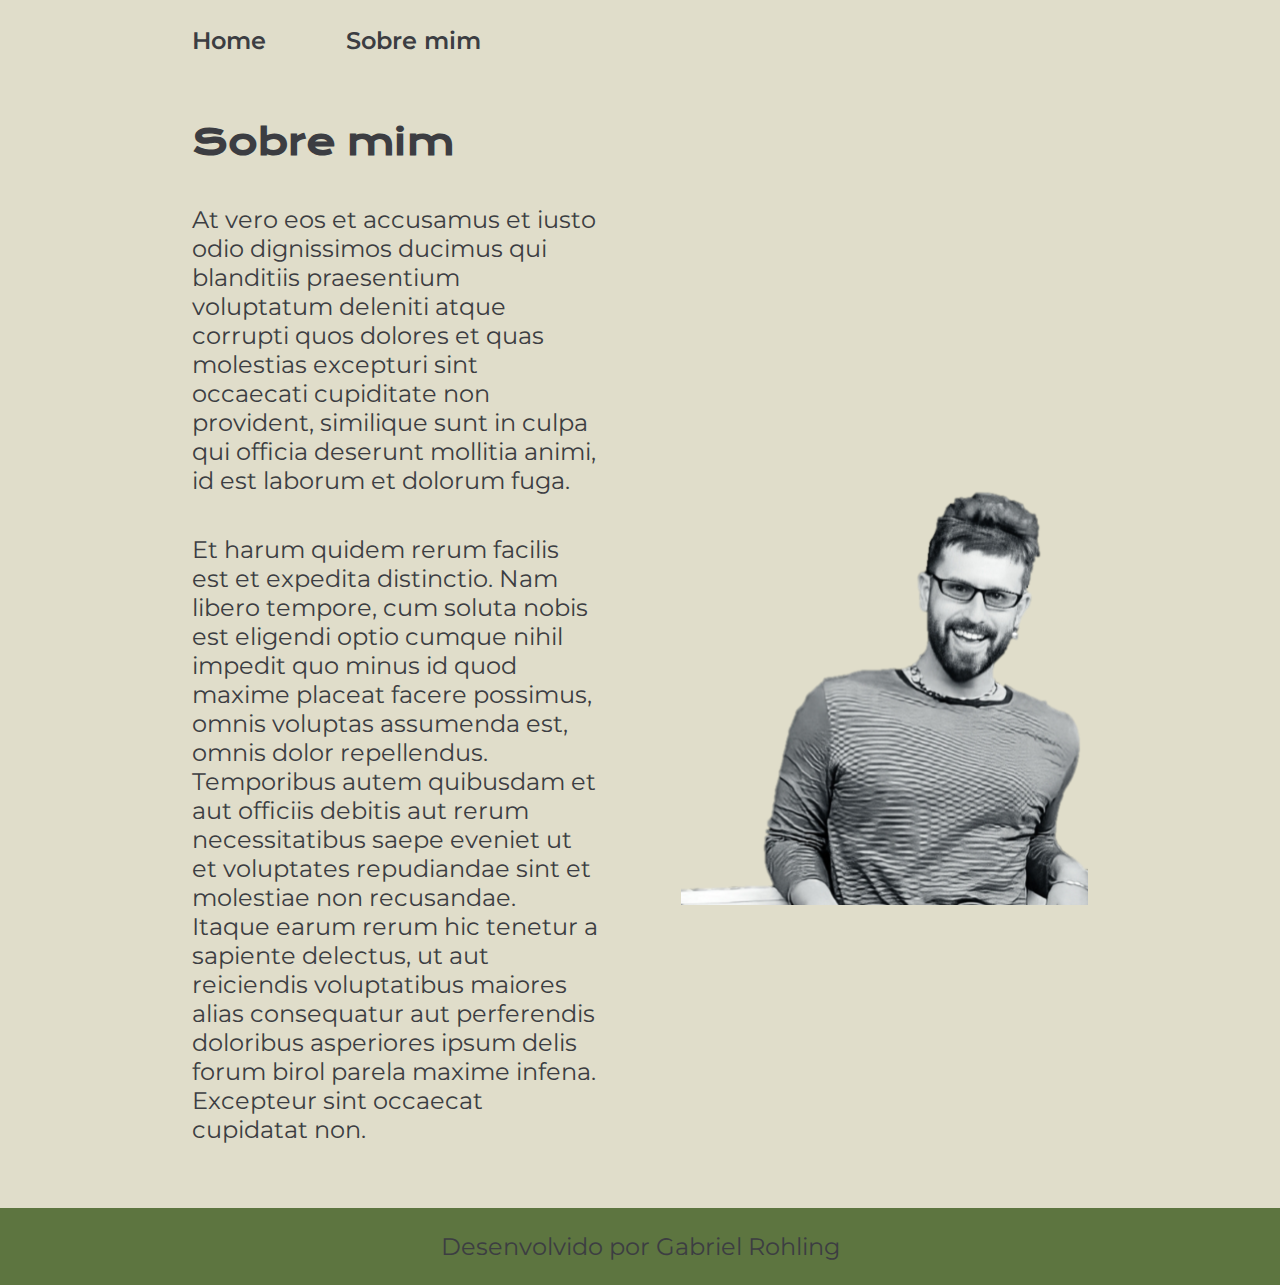
==== about.html @ a1432102 "Add files via upload" ====
<!DOCTYPE html>
<html lang="pt-br">
<head>
    <meta charset="UTF-8">
    <meta http-equiv="X-UA-Compatible" content="IE=edge">
    <meta name="viewport" content="width=device-width, initial-scale=1.0">
    <title>Sobre mim</title>
    <link rel="stylesheet" href="./style/styles.css">
</head>
<body>
    <header class="cabecalho">
        <nav class="cabecalho__menu">
            <a class="cabecalho__menu__link" href="index.html">Home</a>
            <a class="cabecalho__menu__link" href="about.html">Sobre mim</a>
        </nav>
    </header>
    <main class="apresentacao">
      <section class="apresentacao__conteudo">
        <h1 class="apresentacao__conteudo__titulo">Sobre mim</h1>
        <p class="apresentacao__conteudo__texto">At vero eos et accusamus et iusto odio dignissimos ducimus qui blanditiis praesentium voluptatum deleniti atque corrupti quos dolores et quas molestias excepturi sint occaecati cupiditate non provident, similique sunt in culpa qui officia deserunt mollitia animi, id est laborum et dolorum fuga.
            </p>
        <p class="apresentacao__conteudo__texto">Et harum quidem rerum facilis est et expedita distinctio. Nam libero tempore, cum soluta nobis est eligendi optio cumque nihil impedit quo minus id quod maxime placeat facere possimus, omnis voluptas assumenda est, omnis dolor repellendus. Temporibus autem quibusdam et aut officiis debitis aut rerum necessitatibus saepe eveniet ut et voluptates repudiandae sint et molestiae non recusandae. Itaque earum rerum hic tenetur a sapiente delectus, ut aut reiciendis voluptatibus maiores alias consequatur aut perferendis doloribus asperiores ipsum delis forum birol parela maxime infena. Excepteur sint occaecat cupidatat non.</p>
      </section>
      <img class="apresentacao__imagem" src="./assets/eusp.svg" alt="Eu">
    </main>
    <footer class="rodape">
        <p> Desenvolvido por Gabriel Rohling</p>
    </footer>
    
</body>
</html>
---- style/styles.css ----
@import url('https://fonts.googleapis.com/css2?family=Krona+One&family=Montserrat:wght@400;600&display=swap');


:root {
    --cor-primaria: #E0DDCA;
    --cor-secundaria: #3C3D42;
    --cor-terciaria: #5D7540;

    --font-primaria: 'Krona One', sans-serif;
    --font-secundaria: 'Montserrat', sans-serif;
}
* {
    margin: 0;
    padding: 0;
}

body {
    /* height: 100vh; Utilizado anteriormente para pagina utilizar 100% do "viewport height", com mais elementos ja não é mais necessário. */ 
    box-sizing: border-box;
    background-color: var(--cor-primaria);
    color: var(--cor-secundaria);
}

.cabecalho {
    padding: 2% 0% 0% 15%;
}

.cabecalho__menu {
    display: flex;
    gap: 80px;
}

.cabecalho__menu__link {
    font-family: var(--font-secundaria);
    font-size: 1.5rem;
    font-weight: 600;
    color:var(--cor-secundaria);
    text-decoration: none;


}
.titulo-destaque {
    color: var(--cor-terciaria)
}

.apresentacao {
    padding: 5% 15%;
    display: flex;
    align-items: center;
    justify-content: space-between;
    gap: 82px;
}

.apresentacao__conteudo {
    width: 50%;
    display: flex;
    flex-direction: column;
    gap: 40px;
}

.apresentacao__conteudo__titulo {
    font-size: 2.25rem;
    font-family: var(--font-primaria);
}

.apresentacao__conteudo__texto {
    font-size: 1.5rem;
    font-family:  var(--font-secundaria);
}

.apresentacao__links {
    display: flex;
    flex-direction: column;
    align-items: center;
    gap: 32px;
    justify-content: space-between;
}

.apresentacao__links__subtitulo {
    font-family: var(--font-primaria);
    font-weight: 400;
    font-size: 1.5rem;
}

.apresentacao__links__navegacao {
    /*background-color: #5D7540; Versão anterior do botão com a cor de fundo preenchida*/
    display: flex;
    justify-content: center;
    gap: 16px;
    border: 2px solid var(--cor-terciaria);
    text-align: center;
    width: 378px;
    border-radius: 8px;
    font-size: 1.5rem;
    font-family:  var(--font-secundaria);
    padding: 21.5px 0px;
    color:var(--cor-secundaria);
    font-weight: 600;
    text-decoration: none;
    
}
.apresentacao__links__img {
    width: 24px;
    height: 24px;
    left: 116px;
    top: 44px;
}

.apresentacao__links__navegacao:hover {
    background-color: var(--cor-terciaria);
    color: var(--cor-primaria);
}

.apresentacao__imagem {
    width: 50%;
}

.rodape {
    padding: 24px;
    background-color:var(--cor-terciaria);
    color:var(--cor-secundaria);
    text-align: center;
    font-family:  var(--font-secundaria);
    font-size: 1.5rem;
    font-weight: 400;

}

@media (max-width: 1200px) {

    .cabecalho {
        padding: 10%;
    }

    .cabecalho__menu {
        justify-content: center;
    }

    .apresentacao {
        flex-direction: column-reverse;
        padding: 5%;
    }

    .apresentacao__conteudo {
        width: auto;
    }
}
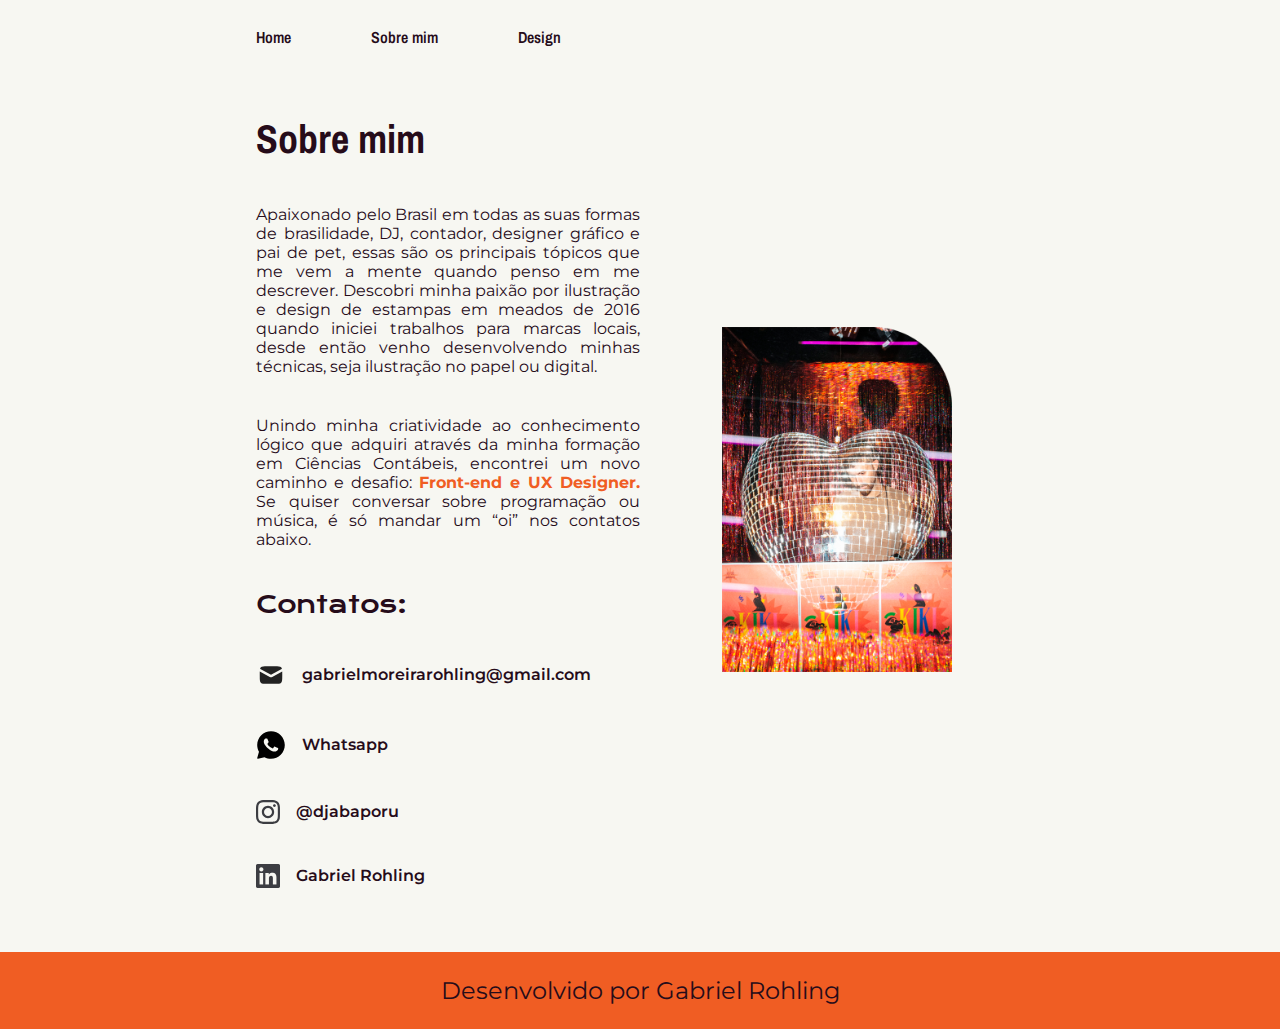
==== commit 01234cfe: "Add files via upload" ====
--- a/about.html
+++ b/about.html
@@ -12,16 +12,36 @@
         <nav class="cabecalho__menu">
             <a class="cabecalho__menu__link" href="index.html">Home</a>
             <a class="cabecalho__menu__link" href="about.html">Sobre mim</a>
+            <a class="cabecalho__menu__link" href="designgrafico.html">Design</a>
         </nav>
     </header>
     <main class="apresentacao">
       <section class="apresentacao__conteudo">
         <h1 class="apresentacao__conteudo__titulo">Sobre mim</h1>
-        <p class="apresentacao__conteudo__texto">At vero eos et accusamus et iusto odio dignissimos ducimus qui blanditiis praesentium voluptatum deleniti atque corrupti quos dolores et quas molestias excepturi sint occaecati cupiditate non provident, similique sunt in culpa qui officia deserunt mollitia animi, id est laborum et dolorum fuga.
+        <p class="apresentacao__conteudo__texto">Apaixonado pelo Brasil em todas as suas formas de brasilidade, DJ, contador, designer gráfico e pai de pet, essas são os principais tópicos que me vem a mente quando penso em me descrever.
+            Descobri minha paixão por ilustração e design de estampas em meados de 2016 quando iniciei trabalhos para marcas locais, desde então venho desenvolvendo minhas técnicas, seja ilustração no papel ou digital.
             </p>
-        <p class="apresentacao__conteudo__texto">Et harum quidem rerum facilis est et expedita distinctio. Nam libero tempore, cum soluta nobis est eligendi optio cumque nihil impedit quo minus id quod maxime placeat facere possimus, omnis voluptas assumenda est, omnis dolor repellendus. Temporibus autem quibusdam et aut officiis debitis aut rerum necessitatibus saepe eveniet ut et voluptates repudiandae sint et molestiae non recusandae. Itaque earum rerum hic tenetur a sapiente delectus, ut aut reiciendis voluptatibus maiores alias consequatur aut perferendis doloribus asperiores ipsum delis forum birol parela maxime infena. Excepteur sint occaecat cupidatat non.</p>
+        <p class="apresentacao__conteudo__texto">Unindo minha criatividade ao conhecimento lógico que adquiri através da minha formação em Ciências Contábeis, encontrei um novo caminho e desafio: <strong class="titulo-destaque">Front-end e UX Designer.</strong>
+            Se quiser conversar sobre programação ou música, é só mandar um “oi” nos contatos abaixo.</p>
+        <h2 class="apresentacao__links__contatos">Contatos:</h2>
+            <a class="apresentacao__links__contatos__links" href="">
+                <img class="apresentacao__links__img2" src="./assets/emailicon.svg">
+                gabrielmoreirarohling@gmail.com  
+            </a>
+            <a class="apresentacao__links__contatos__links" href="https://wa.me/5547996858394/">
+                <img class="apresentacao__links__img2" src="./assets/whatsappicon.svg">
+                Whatsapp  
+            </a>
+            <a class="apresentacao__links__contatos__links" href="https://www.instagram.com/djabaporu/">
+                <img class="apresentacao__links__img" src="./assets/instagramicon.svg">
+            @djabaporu
+            </a>
+            <a class="apresentacao__links__contatos__links" href="https://www.linkedin.com/in/gabrielrohling/">
+                <img class="apresentacao__links__img" src="./assets/linkedinicon.png">
+                Gabriel Rohling
+            </a>
       </section>
-      <img class="apresentacao__imagem" src="./assets/eusp.svg" alt="Eu">
+      <img class="apresentacao__imagem" src="./assets/eukiki.png" alt="Eu">
     </main>
     <footer class="rodape">
         <p> Desenvolvido por Gabriel Rohling</p>
--- a/style/styles.css
+++ b/style/styles.css
@@ -1,13 +1,15 @@
-@import url('https://fonts.googleapis.com/css2?family=Krona+One&family=Montserrat:wght@400;600&display=swap');
+@import url('https://fonts.googleapis.com/css2?family=Archivo+Narrow&family=Krona+One&family=Montserrat:ital,wght@0,600;1,400&display=swap');
+
 
 
 :root {
-    --cor-primaria: #E0DDCA;
-    --cor-secundaria: #3C3D42;
-    --cor-terciaria: #5D7540;
+    --cor-primaria: #F7F7F2;
+    --cor-secundaria: #260C1A;
+    --cor-terciaria: #F05D23;
 
     --font-primaria: 'Krona One', sans-serif;
     --font-secundaria: 'Montserrat', sans-serif;
+    --font-tercearia: 'Archivo Narrow'
 }
 * {
     margin: 0;
@@ -18,11 +20,11 @@
     /* height: 100vh; Utilizado anteriormente para pagina utilizar 100% do "viewport height", com mais elementos ja não é mais necessário. */ 
     box-sizing: border-box;
     background-color: var(--cor-primaria);
-    color: var(--cor-secundaria);
+    color: var(--cor-secundaria)
 }
 
 .cabecalho {
-    padding: 2% 0% 0% 15%;
+    padding: 2% 0% 0% 20%;
 }
 
 .cabecalho__menu {
@@ -31,8 +33,8 @@
 }
 
 .cabecalho__menu__link {
-    font-family: var(--font-secundaria);
-    font-size: 1.5rem;
+    font-family: var(--font-tercearia);
+    font-size: 1rem;
     font-weight: 600;
     color:var(--cor-secundaria);
     text-decoration: none;
@@ -44,10 +46,10 @@
 }
 
 .apresentacao {
-    padding: 5% 15%;
+    padding: 5% 20%;
     display: flex;
     align-items: center;
-    justify-content: space-between;
+    
     gap: 82px;
 }
 
@@ -59,27 +61,28 @@
 }
 
 .apresentacao__conteudo__titulo {
-    font-size: 2.25rem;
-    font-family: var(--font-primaria);
+    font-size: 2.50rem;
+    font-family: var(--font-tercearia);
 }
 
 .apresentacao__conteudo__texto {
-    font-size: 1.5rem;
-    font-family:  var(--font-secundaria);
+    font-size: 1rem;
+    font-family: var(--font-secundaria);
+    text-align: justify;
 }
 
 .apresentacao__links {
     display: flex;
     flex-direction: column;
     align-items: center;
-    gap: 32px;
+    gap: 20px;
     justify-content: space-between;
 }
 
 .apresentacao__links__subtitulo {
-    font-family: var(--font-primaria);
+    font-family: var(--font-tercearia);
     font-weight: 400;
-    font-size: 1.5rem;
+    font-size: 1rem;
 }
 
 .apresentacao__links__navegacao {
@@ -90,15 +93,35 @@
     border: 2px solid var(--cor-terciaria);
     text-align: center;
     width: 378px;
-    border-radius: 8px;
-    font-size: 1.5rem;
+    border-radius: 15px;
+    font-size: 1rem;
     font-family:  var(--font-secundaria);
-    padding: 21.5px 0px;
+    padding: 10px 0px;
     color:var(--cor-secundaria);
     font-weight: 600;
     text-decoration: none;
     
 }
+
+.apresentacao__links__contatos {
+    font-family: var(--font-primaria);
+    font-weight: 400;
+    font-size: 1.5rem;
+}
+
+.apresentacao__links__contatos__links {
+    display: flex;
+    align-items:center;
+    gap: 16px;
+    text-align: center;
+    width: 378px;
+    font-size: 1rem;
+    font-family:  var(--font-secundaria);
+    color:var(--cor-secundaria);
+    font-weight: 600;
+    text-decoration: none;
+}
+
 .apresentacao__links__img {
     width: 24px;
     height: 24px;
@@ -106,13 +129,154 @@
     top: 44px;
 }
 
+.apresentacao__links__img2 {
+    width: 30px;
+    height: 30px;
+    left: 116px;
+    top: 44px;
+}
+
+.apresentacao__conteudo__estampa {
+    display: grid;
+    gap: 50px;
+       
+}
+
+.item1 {
+    grid-column-start: 1;
+    grid-column-end: 2;
+    width: 420px;
+    height: 450px;
+    border: 1px solid var(--cor-secundaria);
+    font-size: 12px;
+    font-family: var(--font-secundaria);
+    padding: 10% 5% 5% 10%;
+    
+}
+
+.item2 {
+    grid-column-start: 3;
+    grid-column-end: 4;
+    width: 420px;
+    height: 450px;
+    border: 1px solid var(--cor-secundaria);
+    font-size: 12px;
+    font-family: var(--font-secundaria);
+    padding: 10% 5% 5% 10%;
+}
+
+.item3 {
+    grid-column-start: 1;
+    grid-column-end: 2;
+    width: 420px;
+    height: 450px;
+    border: 1px solid var(--cor-secundaria);
+    font-size: 12px;
+    font-family: var(--font-secundaria);
+    padding: 10% 5% 5% 10%;
+    
+}
+
+
+.apresentacao__conteudo__estampa__TE{
+    width: 399px;
+    height: 382px;
+    padding: 10px;
+}
+
+.apresentacao__conteudo__estampa__TE2{
+    width: 399px;
+    height: 709px;
+    padding: 10px;
+}
+
+
+.apresentacao__conteuco__estampa__link {
+    display: flex;
+    justify-content: right;
+    padding-right: 2.9%;
+    text-decoration: none;
+}
+
+.theend__conteudo {
+    padding: 5% 0% 0% 30%; 
+    display: flex;
+    align-items: center;
+    gap: 62px;
+}
+.theend__conteudo__grid {
+    width: 50%;
+    display: flex;
+    flex-direction: column;
+    gap: 40px;
+    align-items: center;
+}
+
+.theend__conteudo__grid__titulo {
+    font-size: 2.25rem;
+    font-family: var(--font-primaria);
+}
+
+.data {
+    display: flex;
+    justify-content: center;
+    font-family: var(--font-secundaria);
+    font-size: 0.8rem;
+    color: grey;
+}
+
+.apresentacao__conteudo__estampa__descrisao {
+    font-family: var(--font-secundaria);
+    text-align: justify;
+
+}
+
+.grid__estampas {
+    display: grid;
+    gap: 2px;
+    padding: auto;    
+}
+
+
+.apresentacao__conteudo__estampa__maior1 {
+    width: 540px;
+    height: 573px;
+  
+}
+
+.apresentacao__conteudo__estampa__maior2 {
+    width: 540px;
+    height: 675px;
+    
+}
+
+.apresentacao__conteudo__estampa__maior1c {
+    width: 540px;
+    height: 540px;
+    
+}
+
+.apresentacao__conteudo__estampa__maior2c {
+    width: 540px;
+    height: 540px; 
+}
+
+.apresentacao__conteudo__estampa__maior2d {
+    width: 540px;
+    height: 800px; 
+}
+
 .apresentacao__links__navegacao:hover {
     background-color: var(--cor-terciaria);
     color: var(--cor-primaria);
 }
 
+.apresentacao__conteuco__estampa__link:hover {
+    color: var(--cor-terciaria);
+
+}
 .apresentacao__imagem {
-    width: 50%;
+    width: 30%;
 }
 
 .rodape {
@@ -138,10 +302,47 @@
 
     .apresentacao {
         flex-direction: column-reverse;
-        padding: 5%;
+        padding: 8%;
     }
 
     .apresentacao__conteudo {
         width: auto;
+        
+    }
+
+    .apresentacao__conteudo__estampa {
+        display: flex;
+        flex-direction: column;
+        gap: 50px;
+           
+    }
+    
+    .item1 {
+        width: 420px;
+        height: 450px;
+        border: 1px solid var(--cor-secundaria);
+        font-size: 12px;
+        font-family: var(--font-secundaria);
+        padding: 10% 5% 5% 10%;
+        
+    }
+    
+    .item2 {
+        width: 420px;
+        height: 450px;
+        border: 1px solid var(--cor-secundaria);
+        font-size: 12px;
+        font-family: var(--font-secundaria);
+        padding: 10% 5% 5% 10%;
+    }
+    
+    .item3 {  
+        width: 420px;
+        height: 450px;
+        border: 1px solid var(--cor-secundaria);
+        font-size: 12px;
+        font-family: var(--font-secundaria);
+        padding: 10% 5% 5% 10%;
+        
     }
 }